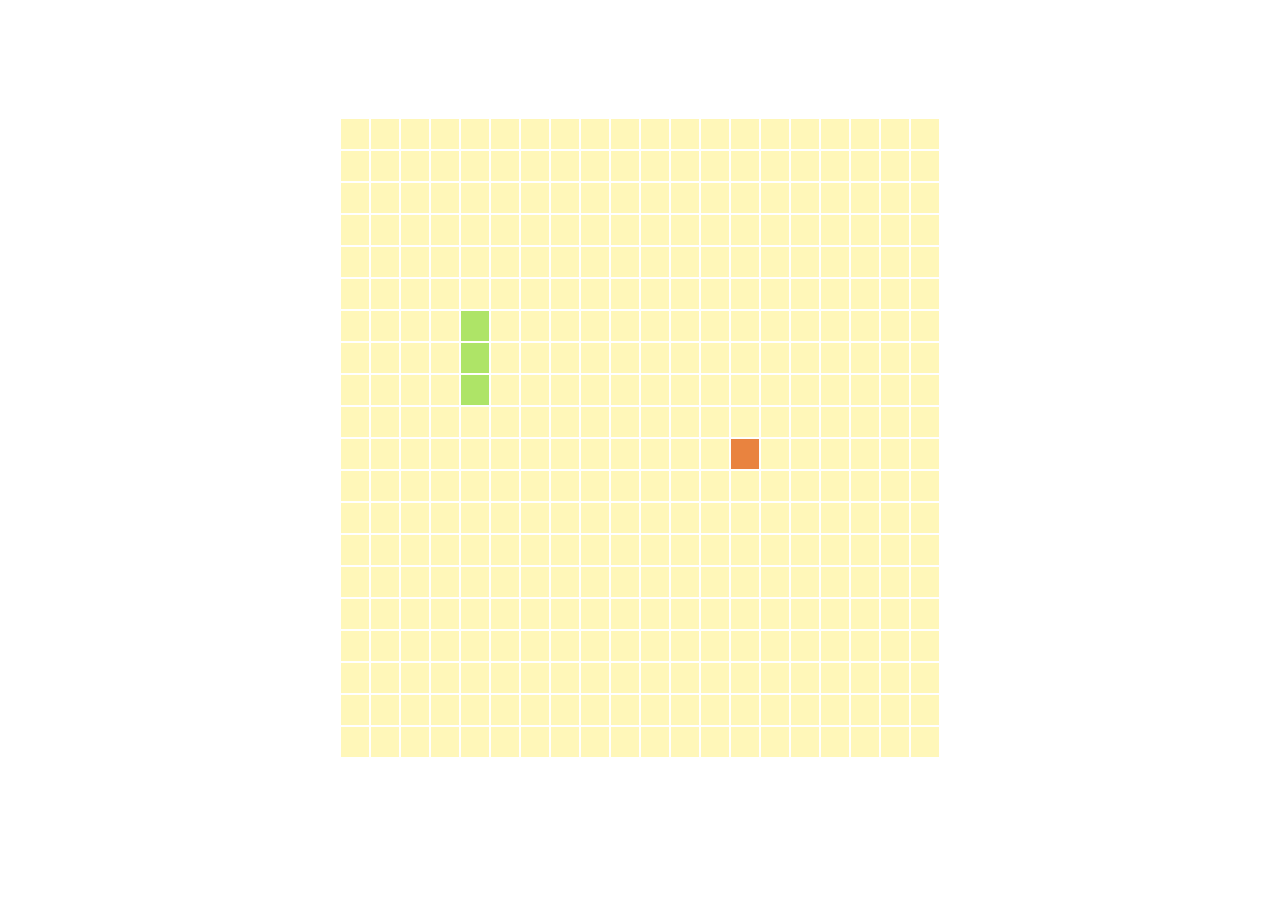
==== index.html @ 5aaf8f5d "upadated snake" ====
<html>

<head>

	<title> SnakeJS </title>
	<meta charset="UTF-8" />
    <link  rel="stylesheet" href="design.css">
</head>

<body>
	<div class = "center-div" id="snakeDiv"></div>
	<script src="snake.js"></script>
</body>

</html>
---- design.css ----
/* https://asciiart.website//index.php?art=animals/reptiles/snakes  tnx :D
                    /^\/^\
                  _|__|  O|
         \/     /~     \_/ \
          \____|__________/  \
                 \_______      \
                         `\     \                 \
                           |     |                  \
                          /      /                    \
                         /     /                       \\
                       /      /                         \ \
                      /     /                            \  \
                    /     /             _----_            \   \
                   /     /           _-~      ~-_         |   |
                  (      (        _-~    _--_    ~-_     _/   |
                   \      ~-____-~    _-~    ~-_    ~-_-~    /
                     ~-_           _-~          ~-_       _-~   
                        ~--______-~                ~-___-~
*/


.row {
    display: flex;
}

.center-div
{
    padding-top: 110px;
     margin: 0 auto;
     width: 600px; 
}

.cell {
    width: 30px;
    height: 30px;
    margin: 1px;
    background:  rgb(255, 247, 185);
}

.snakeCell{
    width: 30px;
    height: 30px;
    margin: 1px;
    background:  rgb(174, 228, 103);
}

.appleCell{
    width: 30px;
    height: 30px;
    margin: 1px;
    background: rgb(233, 131, 63);
}
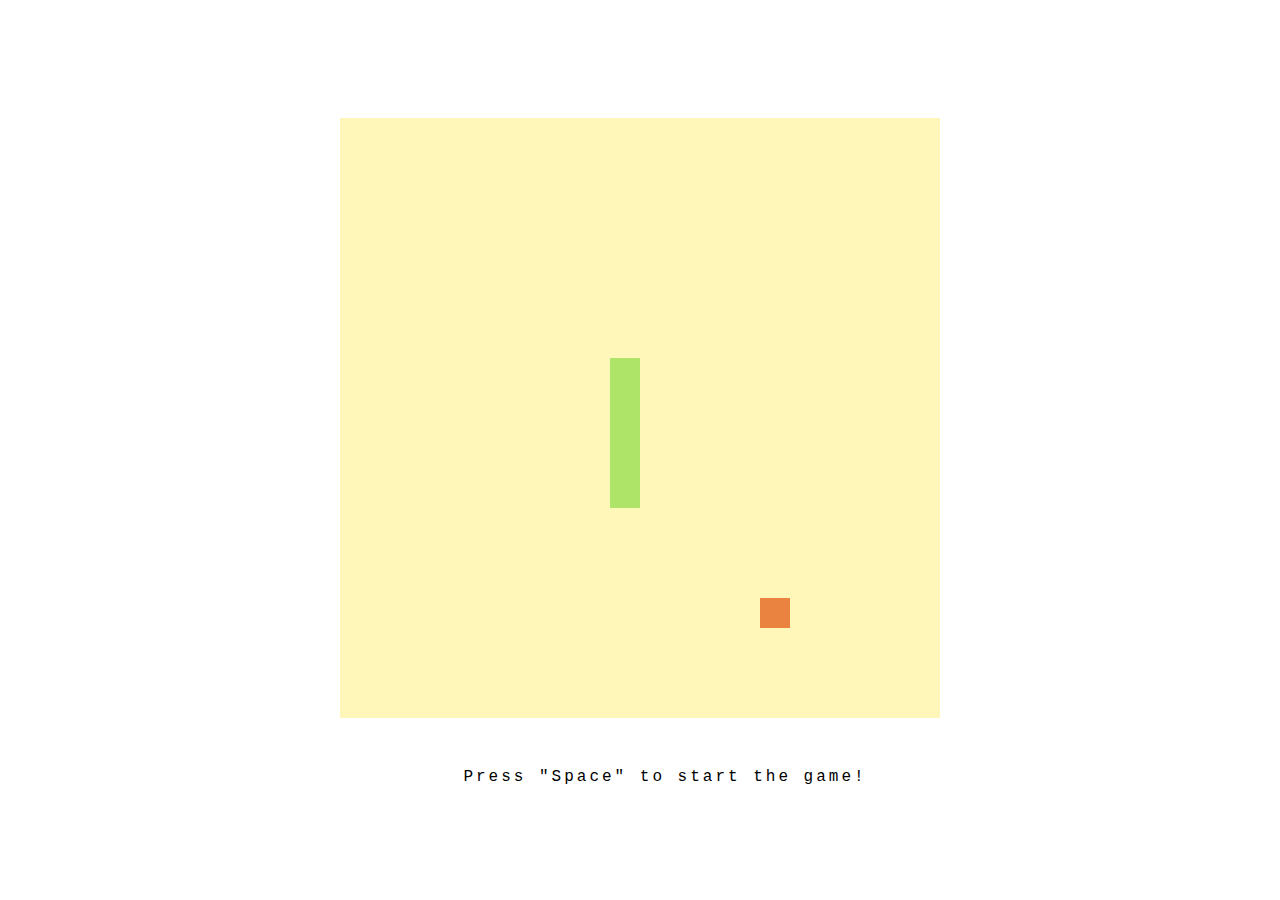
==== commit 5e5bc7e0: "snake improvements made." ====
--- a/index.html
+++ b/index.html
@@ -9,6 +9,7 @@
 
 <body>
 	<div class = "center-div" id="snakeDiv"></div>
+	<div class="keys" ><span id="label">Press "Space" to start the game!</spanid="label"></div>
 	<script src="snake.js"></script>
 </body>
 
--- a/design.css
+++ b/design.css
@@ -1,4 +1,4 @@
-/* https://asciiart.website//index.php?art=animals/reptiles/snakes  tnx :D
+/* https://asciiart.website//index.php?art=animals/reptiles/snakes :D
                     /^\/^\
                   _|__|  O|
          \/     /~     \_/ \
@@ -18,6 +18,19 @@
                         ~--______-~                ~-___-~
 */
 
+.keys{
+  flex: content;
+  margin: 0 auto;
+  padding: 50 0 0 50;
+  position: relative;
+  text-align: center;
+  letter-spacing: 3px;
+
+}
+
+span{
+  font-family: "Courier New", Times, serif;
+}
 
 .row {
     display: flex;
@@ -25,28 +38,25 @@
 
 .center-div
 {
-    padding-top: 110px;
-     margin: 0 auto;
-     width: 600px; 
+
+  margin: 0 auto;
+  padding-top: 110px;
+  width: 600px; /* 20x20 */
+} 
+
+.cell, .snakeCell, .appleCell{
+  width: 30px;
+  height: 30px;
 }
 
 .cell {
-    width: 30px;
-    height: 30px;
-    margin: 1px;
     background:  rgb(255, 247, 185);
 }
 
 .snakeCell{
-    width: 30px;
-    height: 30px;
-    margin: 1px;
     background:  rgb(174, 228, 103);
 }
 
 .appleCell{
-    width: 30px;
-    height: 30px;
-    margin: 1px;
     background: rgb(233, 131, 63);
 }